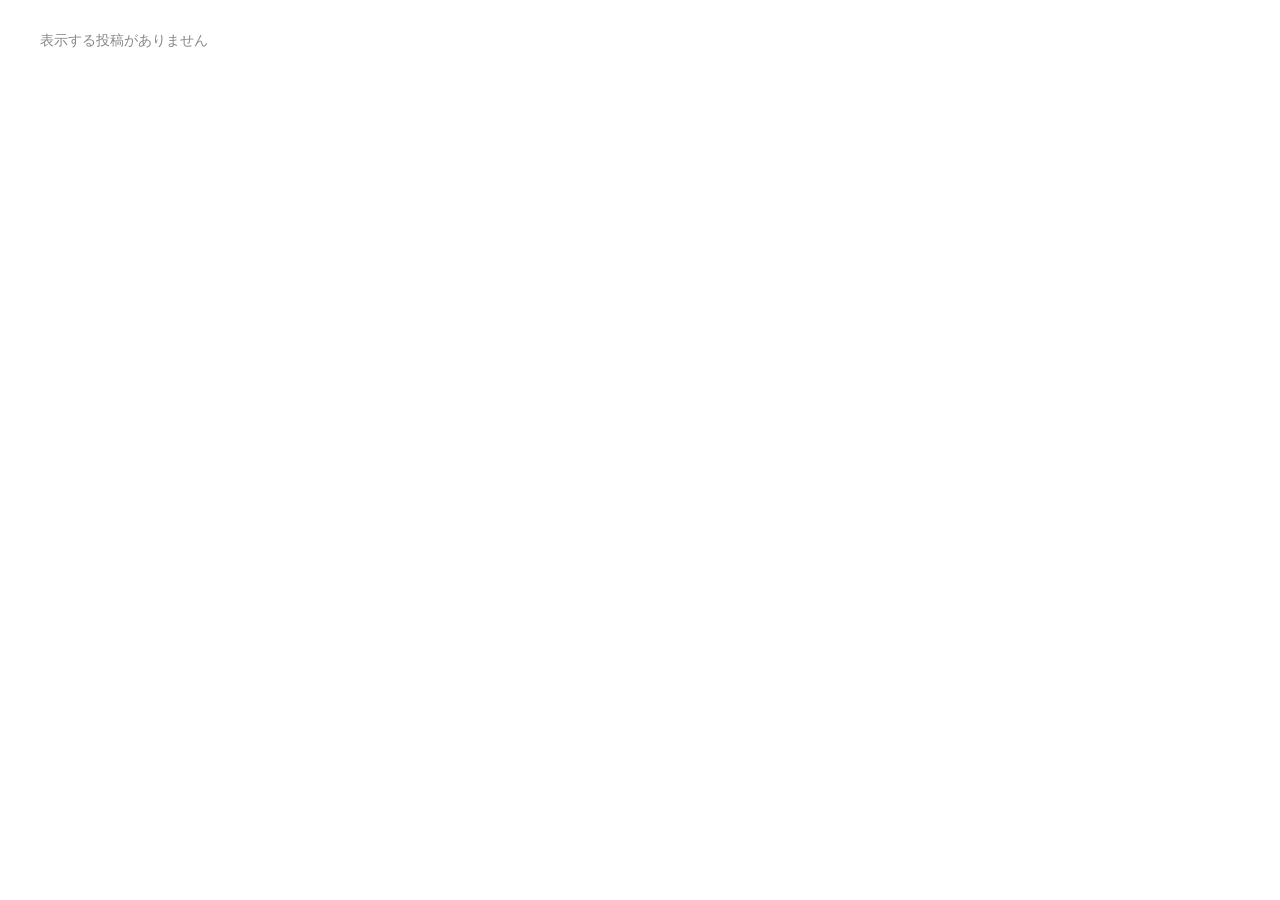
==== embed.html @ 44d224a6 "Initial commit: Instagram feed embed and admin UI Co-Authored-By: Claude Opus 5.5 <noreply@anthropic" ====
<!doctype html>
<html lang="ja">
<head>
<meta charset="utf-8">
<meta name="viewport" content="width=device-width,initial-scale=1">
<title>Instagram Feed</title>
<style>
  :root {
    --card-w: 326px;   /* ?w= で変更 */
    --gap: 16px;
    --bg: transparent; /* ?bg= で変更（例 bg=ffffff） */
  }
  html, body { margin: 0; background: var(--bg); font-family: system-ui, -apple-system, "Hiragino Sans", sans-serif; }
  .wrap { position: relative; }
  .track {
    display: flex; align-items: flex-start; gap: var(--gap);
    overflow-x: auto; overflow-y: hidden;
    scroll-snap-type: x mandatory; scroll-behavior: smooth; scroll-padding-inline: 16px;
    padding: 8px 16px 14px;
    scrollbar-width: thin;
    -webkit-overflow-scrolling: touch;
  }
  .card {
    flex: 0 0 var(--card-w); scroll-snap-align: start;
    background: #fff; border-radius: 8px; overflow: hidden;
    box-shadow: 0 1px 3px rgba(0,0,0,.15);
  }
  .card iframe { display: block; width: 100%; border: 0; height: 480px; background: #fafafa; }
  .card .ph {
    height: 480px; display: flex; align-items: center; justify-content: center;
    color: #aaa; font-size: 13px; background: #fafafa;
  }
  .nav {
    position: absolute; top: 50%; transform: translateY(-50%); z-index: 2;
    width: 40px; height: 40px; border-radius: 50%; border: 0;
    background: rgba(0,0,0,.55); color: #fff; font-size: 22px; line-height: 40px;
    cursor: pointer; padding: 0;
  }
  .nav:hover { background: rgba(0,0,0,.75); }
  .prev { left: 4px; } .next { right: 4px; }
  .nav[hidden] { display: none; }
  .empty { padding: 24px; color: #888; text-align: center; font-size: 14px; }
</style>
</head>
<body>
<div class="wrap">
  <button class="nav prev" type="button" aria-label="前へ" hidden>&#8249;</button>
  <div class="track" id="track"></div>
  <button class="nav next" type="button" aria-label="次へ" hidden>&#8250;</button>
</div>

<script>
/*
 * 承認済み（approved: true）の投稿だけを横スクロールで表示する埋め込みページ。
 * 表示は Instagram 公式の埋め込み（/p/{code}/embed/）を使う。
 *
 * URLパラメータ:
 *   w=326        カード幅(px)
 *   caption=1    キャプション付きで表示
 *   auto=5       5秒ごとに自動スクロール（0で無効）
 *   max=30       表示する最大件数
 *   bg=ffffff    背景色（16進、#なし）
 *   data=...     posts.json の場所（通常は不要）
 */
(function () {
  const q = new URLSearchParams(location.search);
  const cardW = parseInt(q.get('w') || '326', 10);
  const caption = q.get('caption') === '1';
  const autoSec = parseFloat(q.get('auto') || '0');
  const max = parseInt(q.get('max') || '50', 10);
  const dataUrl = q.get('data') || 'data/posts.json';
  if (q.get('bg')) document.documentElement.style.setProperty('--bg', '#' + q.get('bg').replace(/[^0-9a-fA-F]/g, ''));
  document.documentElement.style.setProperty('--card-w', cardW + 'px');

  const track = document.getElementById('track');
  const prev = document.querySelector('.prev');
  const next = document.querySelector('.next');

  function embedSrc(code) {
    return 'https://www.instagram.com/p/' + encodeURIComponent(code) + '/embed/' + (caption ? 'captioned/' : '');
  }

  // 画面に近づいたカードから iframe を読み込む
  const io = new IntersectionObserver((entries) => {
    entries.forEach((e) => {
      if (!e.isIntersecting) return;
      const card = e.target;
      io.unobserve(card);
      const f = document.createElement('iframe');
      f.src = embedSrc(card.dataset.code);
      f.title = 'Instagram post';
      f.setAttribute('scrolling', 'no');
      f.setAttribute('allowtransparency', 'true');
      f.setAttribute('allow', 'encrypted-media');
      card.replaceChildren(f);
    });
  }, { root: track, rootMargin: '0px ' + (cardW * 2) + 'px' });

  // 公式埋め込みが送ってくる高さ情報で iframe の高さを合わせる
  window.addEventListener('message', (ev) => {
    if (!/^https:\/\/(www\.)?instagram\.com$/.test(ev.origin)) return;
    let d = ev.data;
    if (typeof d === 'string') { try { d = JSON.parse(d); } catch (_) { return; } }
    if (!d || d.type !== 'MEASURE' || !d.details || !d.details.height) return;
    for (const f of track.querySelectorAll('iframe')) {
      if (f.contentWindow === ev.source) { f.style.height = Math.ceil(d.details.height) + 'px'; break; }
    }
  });

  function step() { return cardW + 16; }
  function updateNav() {
    const maxScroll = track.scrollWidth - track.clientWidth;
    prev.hidden = track.scrollLeft <= 4;
    next.hidden = track.scrollLeft >= maxScroll - 4;
  }
  prev.addEventListener('click', () => track.scrollBy({ left: -step() }));
  next.addEventListener('click', () => track.scrollBy({ left: step() }));
  track.addEventListener('scroll', updateNav, { passive: true });
  window.addEventListener('resize', updateNav);

  // 自動スクロール（マウスが乗っている間・タッチ操作中は止める）
  let paused = false;
  ['mouseenter', 'touchstart', 'focusin'].forEach((t) => track.parentElement.addEventListener(t, () => { paused = true; }, { passive: true }));
  ['mouseleave', 'touchend', 'focusout'].forEach((t) => track.parentElement.addEventListener(t, () => { paused = false; }, { passive: true }));
  if (autoSec > 0) {
    setInterval(() => {
      if (paused || document.hidden) return;
      const maxScroll = track.scrollWidth - track.clientWidth;
      if (track.scrollLeft >= maxScroll - 4) track.scrollTo({ left: 0 });
      else track.scrollBy({ left: step() });
    }, autoSec * 1000);
  }

  fetch(dataUrl + (dataUrl.includes('?') ? '&' : '?') + 't=' + Date.now())
    .then((r) => { if (!r.ok) throw new Error(r.status); return r.json(); })
    .then((data) => {
      const posts = (data.posts || []).filter((p) => p.approved && p.code).slice(0, max);
      if (!posts.length) {
        track.innerHTML = '<div class="empty">表示する投稿がありません</div>';
        return;
      }
      posts.forEach((p) => {
        const card = document.createElement('div');
        card.className = 'card';
        card.dataset.code = p.code;
        card.innerHTML = '<div class="ph">読み込み中…</div>';
        track.appendChild(card);
        io.observe(card);
      });
      updateNav();
    })
    .catch((e) => {
      track.innerHTML = '<div class="empty">読み込みに失敗しました (' + e.message + ')</div>';
    });
})();
</script>
</body>
</html>
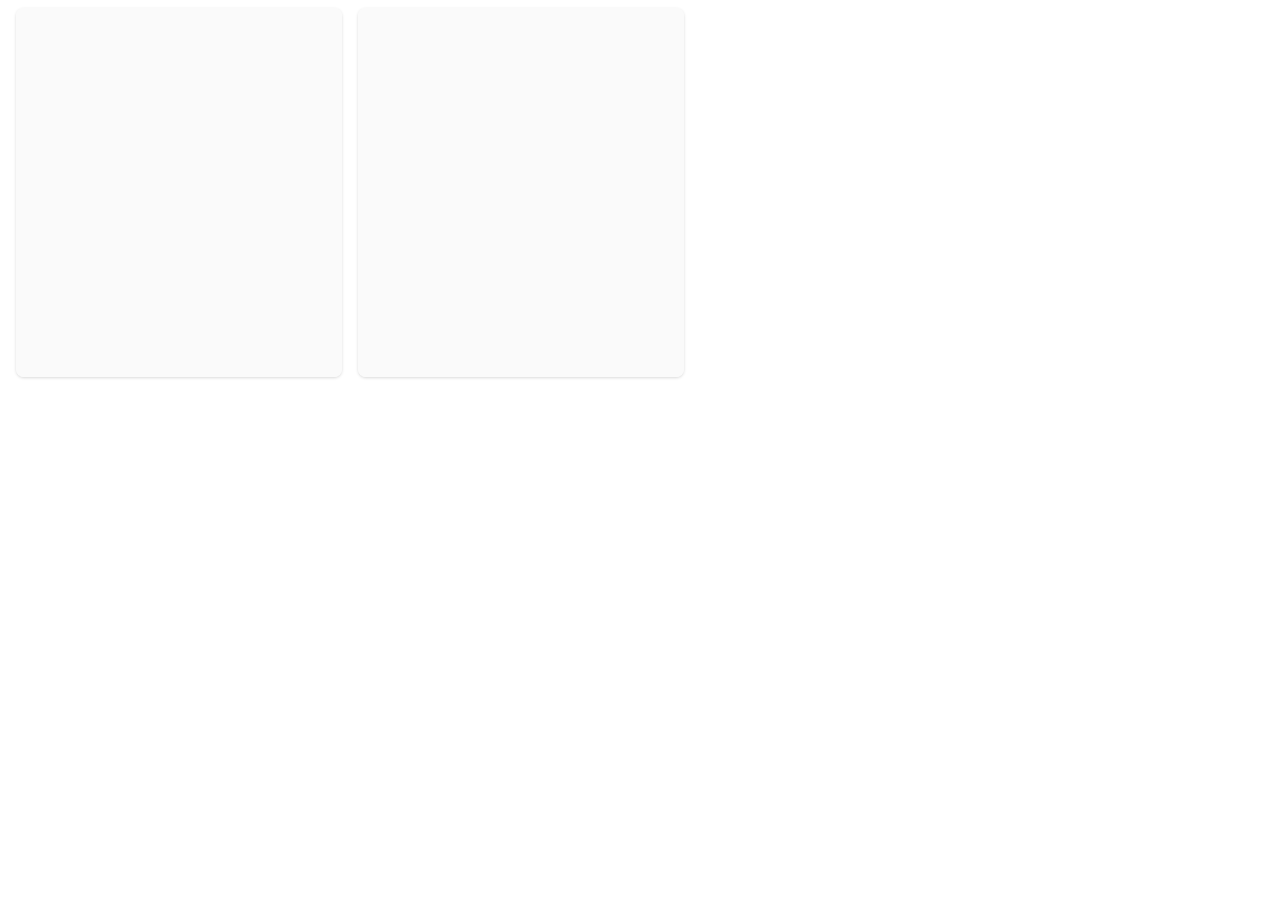
==== commit 54e29ed7: "Pick individual posts from registered accounts in admin - Show each account's profile embed in the a" ====
--- a/embed.html
+++ b/embed.html
@@ -51,8 +51,9 @@
 
 <script>
 /*
- * 承認済み（approved: true）の投稿だけを横スクロールで表示する埋め込みページ。
- * 表示は Instagram 公式の埋め込み（/p/{code}/embed/）を使う。
+ * 登録したアカウント（profiles）と、承認済み（approved: true）の投稿を横スクロールで表示する埋め込みページ。
+ * 表示は Instagram 公式の埋め込みを使う（アカウント: /{username}/embed/、投稿: /p/{code}/embed/）。
+ * アカウントの埋め込みは API 不要で、そのアカウントの最新投稿（6件）が自動で更新される。
  *
  * URLパラメータ:
  *   w=326        カード幅(px)
@@ -60,6 +61,8 @@
  *   auto=5       5秒ごとに自動スクロール（0で無効）
  *   max=30       表示する最大件数
  *   bg=ffffff    背景色（16進、#なし）
+ *   user=a,b     表示するアカウントを直接指定（posts.json の profiles より優先）
+ *   posts=0      個別の投稿を表示しない（アカウントだけ表示）
  *   data=...     posts.json の場所（通常は不要）
  */
 (function () {
@@ -69,6 +72,10 @@
   const autoSec = parseFloat(q.get('auto') || '0');
   const max = parseInt(q.get('max') || '50', 10);
   const dataUrl = q.get('data') || 'data/posts.json';
+  const userParam = q.get('user');
+  const showPosts = q.get('posts') !== '0';
+  // アカウント埋め込みは高さを通知してこないので、幅から計算（ヘッダー＋3列×2段のサムネイル）
+  const profileH = Math.round(cardW * 2 / 3 + 152);
   if (q.get('bg')) document.documentElement.style.setProperty('--bg', '#' + q.get('bg').replace(/[^0-9a-fA-F]/g, ''));
   document.documentElement.style.setProperty('--card-w', cardW + 'px');
 
@@ -76,8 +83,9 @@
   const prev = document.querySelector('.prev');
   const next = document.querySelector('.next');
 
-  function embedSrc(code) {
-    return 'https://www.instagram.com/p/' + encodeURIComponent(code) + '/embed/' + (caption ? 'captioned/' : '');
+  function embedSrc(card) {
+    if (card.dataset.user) return 'https://www.instagram.com/' + encodeURIComponent(card.dataset.user) + '/embed/';
+    return 'https://www.instagram.com/p/' + encodeURIComponent(card.dataset.code) + '/embed/' + (caption ? 'captioned/' : '');
   }
 
   // 画面に近づいたカードから iframe を読み込む
@@ -87,8 +95,9 @@
       const card = e.target;
       io.unobserve(card);
       const f = document.createElement('iframe');
-      f.src = embedSrc(card.dataset.code);
-      f.title = 'Instagram post';
+      f.src = embedSrc(card);
+      f.title = card.dataset.user ? 'Instagram @' + card.dataset.user : 'Instagram post';
+      if (card.dataset.user) f.style.height = profileH + 'px';
       f.setAttribute('scrolling', 'no');
       f.setAttribute('allowtransparency', 'true');
       f.setAttribute('allow', 'encrypted-media');
@@ -133,12 +142,24 @@
 
   fetch(dataUrl + (dataUrl.includes('?') ? '&' : '?') + 't=' + Date.now())
     .then((r) => { if (!r.ok) throw new Error(r.status); return r.json(); })
+    .catch((e) => { if (userParam != null) return {}; throw e; }) // user= 指定時はデータが無くても表示
     .then((data) => {
-      const posts = (data.posts || []).filter((p) => p.approved && p.code).slice(0, max);
-      if (!posts.length) {
+      const valid = (u) => /^[A-Za-z0-9._]{1,30}$/.test(u);
+      const profiles = (userParam != null ? userParam.split(',') : (data.show_profiles === false ? [] : (data.profiles || [])))
+        .map((u) => String(u).trim().replace(/^@/, '')).filter(valid);
+      const posts = showPosts ? (data.posts || []).filter((p) => p.approved && p.code).slice(0, max) : [];
+      if (!posts.length && !profiles.length) {
         track.innerHTML = '<div class="empty">表示する投稿がありません</div>';
         return;
       }
+      profiles.forEach((u) => {
+        const card = document.createElement('div');
+        card.className = 'card';
+        card.dataset.user = u;
+        card.innerHTML = '<div class="ph" style="height:' + profileH + 'px">読み込み中…</div>';
+        track.appendChild(card);
+        io.observe(card);
+      });
       posts.forEach((p) => {
         const card = document.createElement('div');
         card.className = 'card';
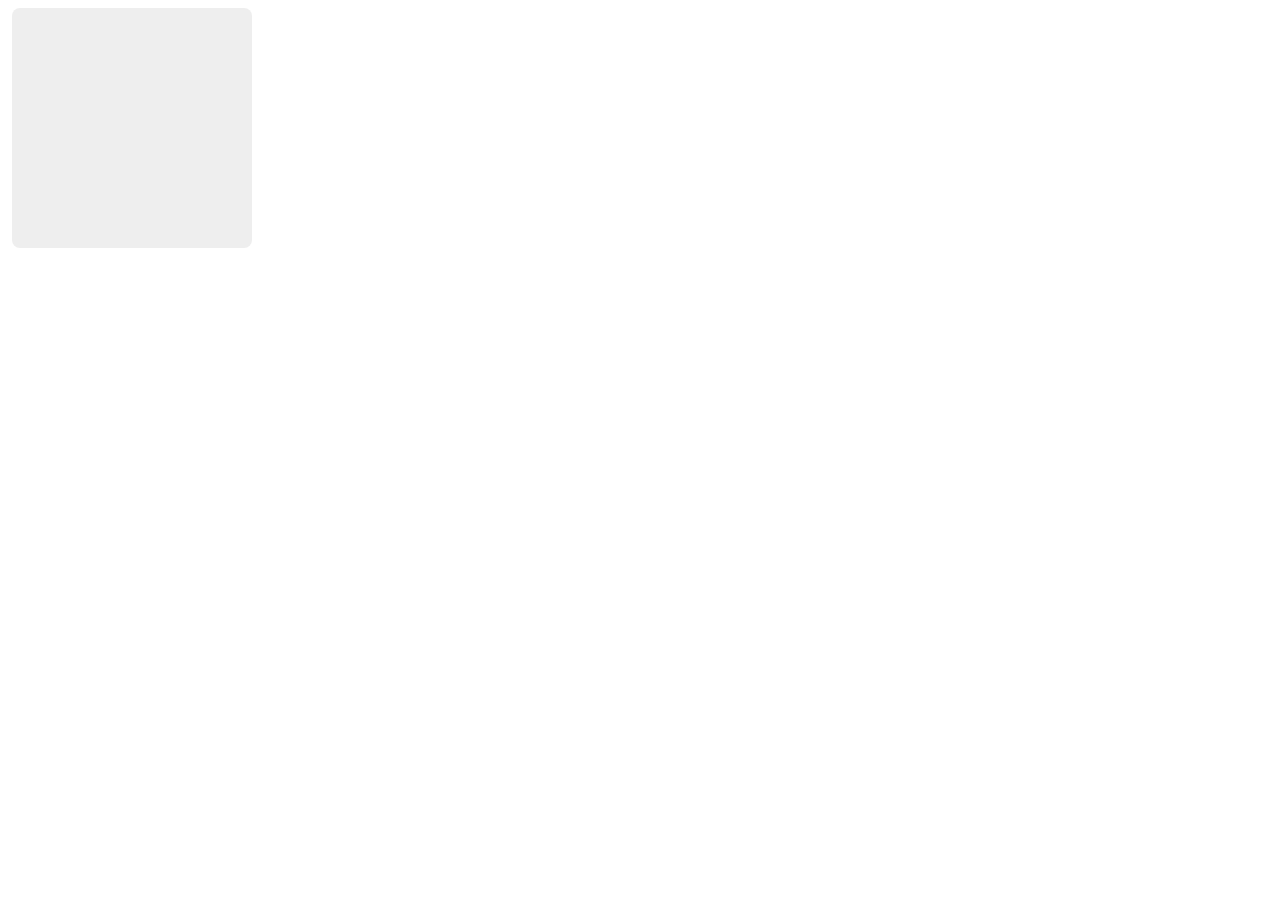
==== commit 655c8f86: "Chrome extension picker and photo-only embed with detail view - extension/: select posts directly on" ====
--- a/embed.html
+++ b/embed.html
@@ -6,8 +6,9 @@
 <title>Instagram Feed</title>
 <style>
   :root {
-    --card-w: 326px;   /* ?w= で変更 */
-    --gap: 16px;
+    --size: 240px;     /* ?size= で変更（写真の一辺） */
+    --card-w: 326px;   /* ?w= で変更（アカウント枠の幅） */
+    --gap: 12px;
     --bg: transparent; /* ?bg= で変更（例 bg=ffffff） */
   }
   html, body { margin: 0; background: var(--bg); font-family: system-ui, -apple-system, "Hiragino Sans", sans-serif; }
@@ -15,21 +16,38 @@
   .track {
     display: flex; align-items: flex-start; gap: var(--gap);
     overflow-x: auto; overflow-y: hidden;
-    scroll-snap-type: x mandatory; scroll-behavior: smooth; scroll-padding-inline: 16px;
-    padding: 8px 16px 14px;
+    scroll-snap-type: x mandatory; scroll-behavior: smooth; scroll-padding-inline: 12px;
+    padding: 8px 12px 12px;
     scrollbar-width: thin;
     -webkit-overflow-scrolling: touch;
   }
+  /* 写真だけのサムネイル：公式埋め込みのヘッダー部分を隠して写真の部分だけを見せる */
+  .thumb {
+    flex: 0 0 var(--size); width: var(--size); height: var(--size);
+    position: relative; overflow: hidden; scroll-snap-align: start;
+    border-radius: 8px; background: #eee; cursor: pointer;
+  }
+  .thumb iframe {
+    position: absolute; top: -56px; left: -1px; border: 0;
+    width: calc(var(--size) + 2px); height: calc(var(--size) * 1.6 + 120px);
+    pointer-events: none;
+  }
+  .thumb .hit { position: absolute; inset: 0; border: 0; padding: 0; margin: 0; background: transparent; cursor: pointer; z-index: 1; }
+  .thumb .hit:hover { background: rgba(0,0,0,.08); }
+  .thumb .hit:focus-visible { outline: 3px solid #1f6feb; outline-offset: -3px; }
+  .thumb .who {
+    position: absolute; left: 6px; bottom: 6px; z-index: 1; pointer-events: none;
+    max-width: calc(100% - 12px); overflow: hidden; text-overflow: ellipsis; white-space: nowrap;
+    font-size: 11px; color: #fff; background: rgba(0,0,0,.5); padding: 2px 7px; border-radius: 10px;
+  }
+  .thumb .ph { position: absolute; inset: 0; display: flex; align-items: center; justify-content: center; color: #aaa; font-size: 12px; }
   .card {
     flex: 0 0 var(--card-w); scroll-snap-align: start;
     background: #fff; border-radius: 8px; overflow: hidden;
     box-shadow: 0 1px 3px rgba(0,0,0,.15);
   }
-  .card iframe { display: block; width: 100%; border: 0; height: 480px; background: #fafafa; }
-  .card .ph {
-    height: 480px; display: flex; align-items: center; justify-content: center;
-    color: #aaa; font-size: 13px; background: #fafafa;
-  }
+  .card iframe { display: block; width: 100%; border: 0; background: #fafafa; }
+  .card .ph { display: flex; align-items: center; justify-content: center; color: #aaa; font-size: 13px; background: #fafafa; }
   .nav {
     position: absolute; top: 50%; transform: translateY(-50%); z-index: 2;
     width: 40px; height: 40px; border-radius: 50%; border: 0;
@@ -40,6 +58,16 @@
   .prev { left: 4px; } .next { right: 4px; }
   .nav[hidden] { display: none; }
   .empty { padding: 24px; color: #888; text-align: center; font-size: 14px; }
+
+  /* 詳細（クリックで開く） */
+  .modal { position: fixed; inset: 0; z-index: 10; background: rgba(0,0,0,.72); overflow-y: auto; }
+  .modal[hidden] { display: none; }
+  .modal .box { position: relative; width: min(540px, calc(100% - 24px)); margin: 12px auto; background: #fff; border-radius: 8px; overflow: hidden; }
+  .modal .bar { position: sticky; top: 0; z-index: 1; display: flex; align-items: center; gap: 6px; padding: 6px 8px; background: #fff; border-bottom: 1px solid #eee; }
+  .modal .bar button { width: 34px; height: 34px; border: 0; border-radius: 50%; background: #f1f1f1; font-size: 18px; cursor: pointer; }
+  .modal .bar button:disabled { opacity: .35; cursor: default; }
+  .modal .bar a { flex: 1; text-align: center; font-size: 12px; color: #1f6feb; text-decoration: none; }
+  .modal iframe { display: block; width: 100%; height: 700px; border: 0; }
 </style>
 </head>
 <body>
@@ -49,74 +77,140 @@
   <button class="nav next" type="button" aria-label="次へ" hidden>&#8250;</button>
 </div>
 
+<div class="modal" id="modal" hidden>
+  <div class="box">
+    <div class="bar">
+      <button type="button" id="mPrev" aria-label="前の投稿">&#8249;</button>
+      <a id="mOpen" href="#" target="_blank" rel="noopener">Instagram で見る ↗</a>
+      <button type="button" id="mNext" aria-label="次の投稿">&#8250;</button>
+      <button type="button" id="mClose" aria-label="閉じる">&times;</button>
+    </div>
+    <iframe id="mFrame" title="Instagram post" scrolling="no" allow="encrypted-media"></iframe>
+  </div>
+</div>
+
 <script>
 /*
- * 登録したアカウント（profiles）と、承認済み（approved: true）の投稿を横スクロールで表示する埋め込みページ。
- * 表示は Instagram 公式の埋め込みを使う（アカウント: /{username}/embed/、投稿: /p/{code}/embed/）。
- * アカウントの埋め込みは API 不要で、そのアカウントの最新投稿（6件）が自動で更新される。
+ * 選んだ投稿（approved: true）を「写真だけ」横スクロールで並べ、クリックで詳細（本文付きの公式埋め込み）を開く。
+ * 写真のサムネイルは公式埋め込み（/p/{code}/embed/）のヘッダーを隠したもの。画像をコピーしないので、
+ * 投稿者が削除・非公開にすると自動的に表示されなくなる。
  *
  * URLパラメータ:
- *   w=326        カード幅(px)
- *   caption=1    キャプション付きで表示
+ *   size=240     写真の一辺(px)
  *   auto=5       5秒ごとに自動スクロール（0で無効）
- *   max=30       表示する最大件数
+ *   max=50       表示する最大件数
  *   bg=ffffff    背景色（16進、#なし）
- *   user=a,b     表示するアカウントを直接指定（posts.json の profiles より優先）
- *   posts=0      個別の投稿を表示しない（アカウントだけ表示）
+ *   who=0        写真の上の「@投稿者名」を出さない
+ *   detail=link  クリックで詳細を開かず、Instagram の投稿ページを新しいタブで開く
+ *   w=326        アカウント枠の幅（アカウント枠を表示するときのみ）
+ *   user=a,b     表示するアカウント枠を直接指定（posts.json の profiles より優先）
+ *   posts=0      個別の投稿を表示しない（アカウント枠だけ表示）
  *   data=...     posts.json の場所（通常は不要）
+ *
+ * 詳細はこの埋め込みの枠の中に開くので、サイト側の iframe の高さが低いと詳細も小さくなる
+ * （詳細内はスクロールできる）。枠を低くしたい場合は detail=link を使う。
  */
 (function () {
   const q = new URLSearchParams(location.search);
-  const cardW = parseInt(q.get('w') || '326', 10);
-  const caption = q.get('caption') === '1';
+  const num = (k, d) => { const n = parseInt(q.get(k), 10); return Number.isFinite(n) && n > 0 ? n : d; };
+  const size = Math.min(600, Math.max(120, num('size', 240)));
+  const cardW = num('w', 326);
   const autoSec = parseFloat(q.get('auto') || '0');
-  const max = parseInt(q.get('max') || '50', 10);
+  const max = num('max', 50);
+  const showWho = q.get('who') !== '0';
+  const detailLink = q.get('detail') === 'link';
   const dataUrl = q.get('data') || 'data/posts.json';
   const userParam = q.get('user');
   const showPosts = q.get('posts') !== '0';
-  // アカウント埋め込みは高さを通知してこないので、幅から計算（ヘッダー＋3列×2段のサムネイル）
+  // アカウント埋め込みの高さ（ヘッダー＋3列×2段のサムネイル）。MEASURE が来ればそちらを使う
   const profileH = Math.round(cardW * 2 / 3 + 152);
   if (q.get('bg')) document.documentElement.style.setProperty('--bg', '#' + q.get('bg').replace(/[^0-9a-fA-F]/g, ''));
+  document.documentElement.style.setProperty('--size', size + 'px');
   document.documentElement.style.setProperty('--card-w', cardW + 'px');
 
-  const track = document.getElementById('track');
+  const $ = (id) => document.getElementById(id);
+  const track = $('track');
   const prev = document.querySelector('.prev');
   const next = document.querySelector('.next');
-
-  function embedSrc(card) {
-    if (card.dataset.user) return 'https://www.instagram.com/' + encodeURIComponent(card.dataset.user) + '/embed/';
-    return 'https://www.instagram.com/p/' + encodeURIComponent(card.dataset.code) + '/embed/' + (caption ? 'captioned/' : '');
-  }
-
-  // 画面に近づいたカードから iframe を読み込む
+  const esc = (s) => String(s == null ? '' : s).replace(/[&<>"']/g, (c) => ({ '&': '&amp;', '<': '&lt;', '>': '&gt;', '"': '&quot;', "'": '&#39;' }[c]));
+  let posts = [];
+
+  // 画面に近づいたものから iframe を読み込む
   const io = new IntersectionObserver((entries) => {
     entries.forEach((e) => {
       if (!e.isIntersecting) return;
-      const card = e.target;
-      io.unobserve(card);
+      const el = e.target;
+      io.unobserve(el);
       const f = document.createElement('iframe');
-      f.src = embedSrc(card);
-      f.title = card.dataset.user ? 'Instagram @' + card.dataset.user : 'Instagram post';
-      if (card.dataset.user) f.style.height = profileH + 'px';
       f.setAttribute('scrolling', 'no');
-      f.setAttribute('allowtransparency', 'true');
-      f.setAttribute('allow', 'encrypted-media');
-      card.replaceChildren(f);
+      f.setAttribute('tabindex', '-1');
+      if (el.dataset.user) {
+        f.src = 'https://www.instagram.com/' + encodeURIComponent(el.dataset.user) + '/embed/';
+        f.title = 'Instagram @' + el.dataset.user;
+        f.style.height = profileH + 'px';
+        el.replaceChildren(f);
+      } else {
+        f.src = 'https://www.instagram.com/p/' + encodeURIComponent(el.dataset.code) + '/embed/';
+        f.title = '';
+        f.setAttribute('aria-hidden', 'true');
+        el.querySelector('.ph').replaceWith(f);
+      }
     });
-  }, { root: track, rootMargin: '0px ' + (cardW * 2) + 'px' });
-
-  // 公式埋め込みが送ってくる高さ情報で iframe の高さを合わせる
+  }, { root: track, rootMargin: '0px ' + (size * 3) + 'px' });
+
+  // 詳細とアカウント枠は、公式埋め込みが送ってくる高さに合わせる（写真サムネイルは固定）
   window.addEventListener('message', (ev) => {
     if (!/^https:\/\/(www\.)?instagram\.com$/.test(ev.origin)) return;
     let d = ev.data;
     if (typeof d === 'string') { try { d = JSON.parse(d); } catch (_) { return; } }
     if (!d || d.type !== 'MEASURE' || !d.details || !d.details.height) return;
-    for (const f of track.querySelectorAll('iframe')) {
+    for (const f of document.querySelectorAll('#mFrame, .card iframe')) {
       if (f.contentWindow === ev.source) { f.style.height = Math.ceil(d.details.height) + 'px'; break; }
     }
   });
 
-  function step() { return cardW + 16; }
+  // ---------- 詳細 ----------
+  let cur = -1;
+  function openDetail(i) {
+    const p = posts[i]; if (!p) return;
+    if (detailLink) { window.open(p.url || 'https://www.instagram.com/p/' + p.code + '/', '_blank', 'noopener'); return; }
+    cur = i;
+    $('mFrame').style.height = '700px';
+    $('mFrame').src = 'https://www.instagram.com/p/' + encodeURIComponent(p.code) + '/embed/captioned/';
+    $('mOpen').href = p.url || 'https://www.instagram.com/p/' + p.code + '/';
+    $('mPrev').disabled = i <= 0;
+    $('mNext').disabled = i >= posts.length - 1;
+    const wasHidden = $('modal').hidden;
+    $('modal').hidden = false;
+    $('modal').scrollTop = 0;
+    paused = true;
+    if (wasHidden) $('mClose').focus();
+  }
+  function closeDetail() {
+    $('modal').hidden = true;
+    $('mFrame').src = 'about:blank';
+    paused = false;
+    const t = track.querySelector('.thumb[data-i="' + cur + '"] .hit');
+    if (t) t.focus({ preventScroll: true });
+    cur = -1;
+  }
+  $('mPrev').addEventListener('click', () => openDetail(cur - 1));
+  $('mNext').addEventListener('click', () => openDetail(cur + 1));
+  $('mClose').addEventListener('click', closeDetail);
+  $('modal').addEventListener('click', (e) => { if (e.target === $('modal')) closeDetail(); });
+  document.addEventListener('keydown', (e) => {
+    if ($('modal').hidden) return;
+    if (e.key === 'Escape') closeDetail();
+    if (e.key === 'ArrowLeft' && cur > 0) openDetail(cur - 1);
+    if (e.key === 'ArrowRight' && cur < posts.length - 1) openDetail(cur + 1);
+  });
+  track.addEventListener('click', (e) => {
+    const t = e.target.closest('.thumb'); if (!t) return;
+    openDetail(Number(t.dataset.i));
+  });
+
+  // ---------- 横スクロール ----------
+  function step() { return Math.max(size + 12, track.clientWidth * 0.8); }
   function updateNav() {
     const maxScroll = track.scrollWidth - track.clientWidth;
     prev.hidden = track.scrollLeft <= 4;
@@ -127,16 +221,16 @@
   track.addEventListener('scroll', updateNav, { passive: true });
   window.addEventListener('resize', updateNav);
 
-  // 自動スクロール（マウスが乗っている間・タッチ操作中は止める）
+  // 自動スクロール（マウスが乗っている間・タッチ操作中・詳細表示中は止める）
   let paused = false;
   ['mouseenter', 'touchstart', 'focusin'].forEach((t) => track.parentElement.addEventListener(t, () => { paused = true; }, { passive: true }));
-  ['mouseleave', 'touchend', 'focusout'].forEach((t) => track.parentElement.addEventListener(t, () => { paused = false; }, { passive: true }));
+  ['mouseleave', 'touchend', 'focusout'].forEach((t) => track.parentElement.addEventListener(t, () => { if ($('modal').hidden) paused = false; }, { passive: true }));
   if (autoSec > 0) {
     setInterval(() => {
       if (paused || document.hidden) return;
       const maxScroll = track.scrollWidth - track.clientWidth;
       if (track.scrollLeft >= maxScroll - 4) track.scrollTo({ left: 0 });
-      else track.scrollBy({ left: step() });
+      else track.scrollBy({ left: size + 12 });
     }, autoSec * 1000);
   }
 
@@ -145,9 +239,9 @@
     .catch((e) => { if (userParam != null) return {}; throw e; }) // user= 指定時はデータが無くても表示
     .then((data) => {
       const valid = (u) => /^[A-Za-z0-9._]{1,30}$/.test(u);
-      const profiles = (userParam != null ? userParam.split(',') : (data.show_profiles === false ? [] : (data.profiles || [])))
+      const profiles = (userParam != null ? userParam.split(',') : (data.show_profiles === true ? (data.profiles || []) : []))
         .map((u) => String(u).trim().replace(/^@/, '')).filter(valid);
-      const posts = showPosts ? (data.posts || []).filter((p) => p.approved && p.code).slice(0, max) : [];
+      posts = showPosts ? (data.posts || []).filter((p) => p.approved && p.code).slice(0, max) : [];
       if (!posts.length && !profiles.length) {
         track.innerHTML = '<div class="empty">表示する投稿がありません</div>';
         return;
@@ -160,18 +254,21 @@
         track.appendChild(card);
         io.observe(card);
       });
-      posts.forEach((p) => {
-        const card = document.createElement('div');
-        card.className = 'card';
-        card.dataset.code = p.code;
-        card.innerHTML = '<div class="ph">読み込み中…</div>';
-        track.appendChild(card);
-        io.observe(card);
+      posts.forEach((p, i) => {
+        const t = document.createElement('div');
+        t.className = 'thumb';
+        t.dataset.code = p.code;
+        t.dataset.i = i;
+        t.innerHTML = '<div class="ph">読み込み中…</div>' +
+          (showWho && p.author ? '<span class="who">@' + esc(p.author) + '</span>' : '') +
+          '<button type="button" class="hit" aria-label="' + esc((p.author ? '@' + p.author + ' の' : '') + '投稿の詳細を見る') + '"></button>';
+        track.appendChild(t);
+        io.observe(t);
       });
       updateNav();
     })
     .catch((e) => {
-      track.innerHTML = '<div class="empty">読み込みに失敗しました (' + e.message + ')</div>';
+      track.innerHTML = '<div class="empty">読み込みに失敗しました (' + esc(e.message) + ')</div>';
     });
 })();
 </script>
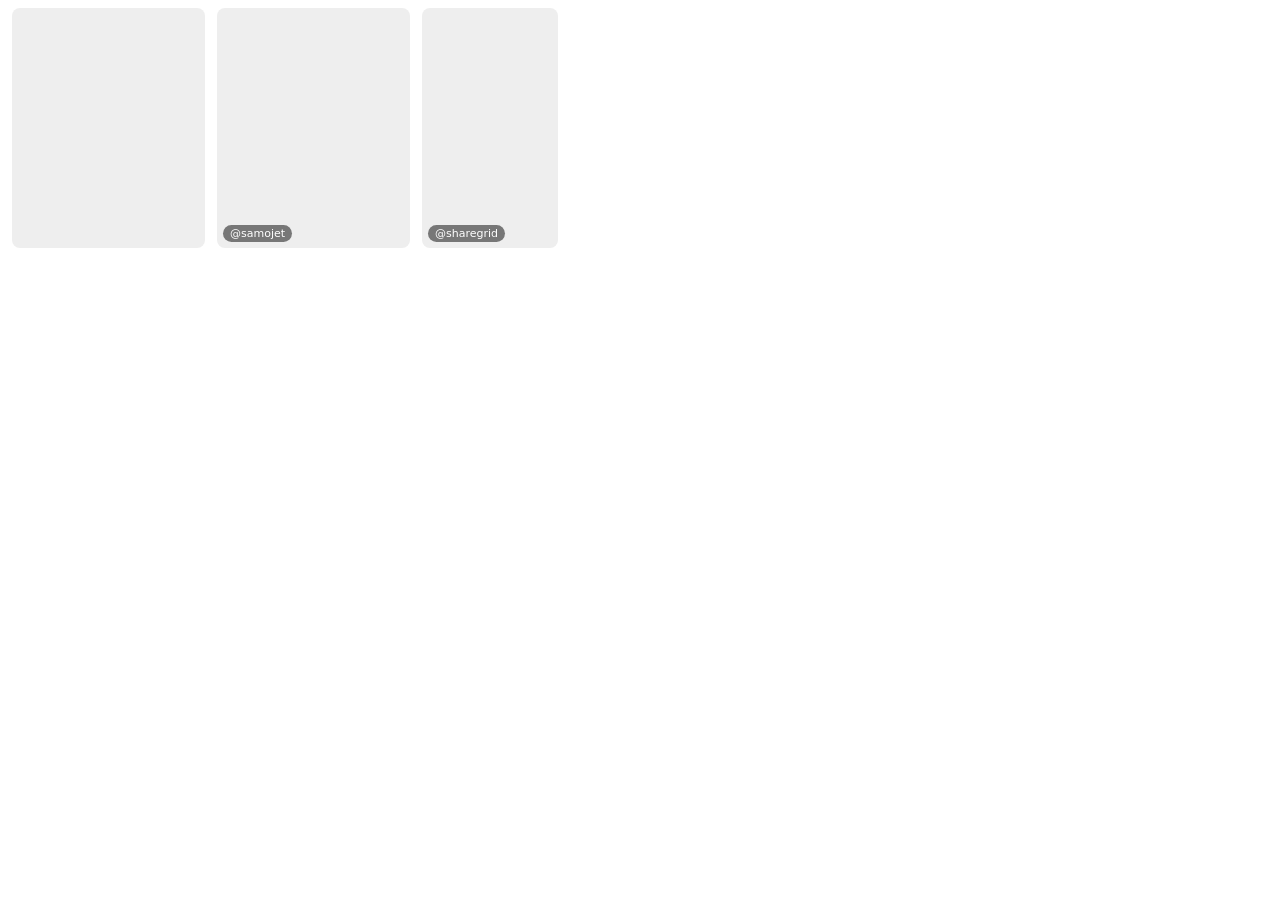
==== commit 50afe968: "Aspect-correct thumbnails; extension buttons on video posts - embed: equal-height thumbnails sized t" ====
--- a/embed.html
+++ b/embed.html
@@ -21,15 +21,16 @@
     scrollbar-width: thin;
     -webkit-overflow-scrolling: touch;
   }
-  /* 写真だけのサムネイル：公式埋め込みのヘッダー部分を隠して写真の部分だけを見せる */
+  /* 写真だけのサムネイル：高さをそろえ、幅は投稿の縦横比に合わせる（JS で幅と拡大率を設定） */
   .thumb {
-    flex: 0 0 var(--size); width: var(--size); height: var(--size);
+    flex: 0 0 auto; width: calc(var(--size) * 0.8); height: var(--size);
     position: relative; overflow: hidden; scroll-snap-align: start;
     border-radius: 8px; background: #eee; cursor: pointer;
   }
+  /* 公式埋め込みを幅540pxで読み込み（縮小して使うので画像がぼやけない）、ヘッダーを隠して写真の部分だけが枠に収まるよう縮小・移動する */
   .thumb iframe {
-    position: absolute; top: -56px; left: -1px; border: 0;
-    width: calc(var(--size) + 2px); height: calc(var(--size) * 1.6 + 120px);
+    position: absolute; top: 0; left: 0; border: 0;
+    width: 540px; height: 1100px; transform-origin: 0 0;
     pointer-events: none;
   }
   .thumb .hit { position: absolute; inset: 0; border: 0; padding: 0; margin: 0; background: transparent; cursor: pointer; z-index: 1; }
@@ -92,11 +93,11 @@
 <script>
 /*
  * 選んだ投稿（approved: true）を「写真だけ」横スクロールで並べ、クリックで詳細（本文付きの公式埋め込み）を開く。
- * 写真のサムネイルは公式埋め込み（/p/{code}/embed/）のヘッダーを隠したもの。画像をコピーしないので、
+ * 写真のサムネイルは公式埋め込み（/p/{code}/embed/）のヘッダーと下の部分を隠し、写真の部分だけを縮小したもの。画像をコピーしないので、
  * 投稿者が削除・非公開にすると自動的に表示されなくなる。
  *
  * URLパラメータ:
- *   size=240     写真の一辺(px)
+ *   size=240     写真の高さ(px)。幅は投稿の縦横比に合わせる
  *   auto=5       5秒ごとに自動スクロール（0で無効）
  *   max=50       表示する最大件数
  *   bg=ffffff    背景色（16進、#なし）
@@ -154,16 +155,43 @@
         f.title = '';
         f.setAttribute('aria-hidden', 'true');
         el.querySelector('.ph').replaceWith(f);
+        layoutThumb(el, null);
       }
     });
   }, { root: track, rootMargin: '0px ' + (size * 3) + 'px' });
 
-  // 詳細とアカウント枠は、公式埋め込みが送ってくる高さに合わせる（写真サムネイルは固定）
+  /*
+   * サムネイルの配置。公式埋め込み（幅540px）は
+   *   ヘッダー 56px ＋ 写真の枠（高さは投稿の縦横比で決まる。縦長は最大 4:5）＋ 下の部分
+   * で、ヘッダーと下の部分の合計は 208px で一定。なので MEASURE の高さから写真の枠の高さが分かる。
+   * 動画（リール）は 4:5 の枠の中に 9:16 の映像が左右黒帯つきで入るので、映像の部分だけを切り出す。
+   */
+  const EW = 540, HEAD = 56, CHROME = 208, TRIM = 4;
+  function layoutThumb(el, totalH) {
+    let mediaH = totalH ? totalH - CHROME : EW * 1.25; // 高さが分かるまでは 4:5 と仮定
+    if (!(mediaH > 40)) mediaH = EW * 1.25;
+    let visW = EW, left = 0;
+    if (el.dataset.kind === 'reel' && Math.abs(mediaH - EW * 1.25) < 4) {
+      visW = Math.round(mediaH * 9 / 16); // 黒帯を除いた映像の幅
+      left = (EW - visW) / 2;
+    }
+    const visH = mediaH - TRIM; // 枠の端の白い線が入らないよう少しだけ内側
+    const scale = size / visH;
+    el.style.width = Math.round(visW * scale) + 'px';
+    const f = el.querySelector('iframe');
+    if (f) f.style.transform = 'translate(' + (-left * scale) + 'px,' + (-HEAD * scale) + 'px) scale(' + scale + ')';
+    updateNav();
+  }
+
+  // サムネイル・詳細・アカウント枠は、公式埋め込みが送ってくる高さを使う
   window.addEventListener('message', (ev) => {
     if (!/^https:\/\/(www\.)?instagram\.com$/.test(ev.origin)) return;
     let d = ev.data;
     if (typeof d === 'string') { try { d = JSON.parse(d); } catch (_) { return; } }
     if (!d || d.type !== 'MEASURE' || !d.details || !d.details.height) return;
+    for (const f of document.querySelectorAll('.thumb iframe')) {
+      if (f.contentWindow === ev.source) { layoutThumb(f.closest('.thumb'), d.details.height); return; }
+    }
     for (const f of document.querySelectorAll('#mFrame, .card iframe')) {
       if (f.contentWindow === ev.source) { f.style.height = Math.ceil(d.details.height) + 'px'; break; }
     }
@@ -258,6 +286,7 @@
         const t = document.createElement('div');
         t.className = 'thumb';
         t.dataset.code = p.code;
+        t.dataset.kind = /\/(reels?|tv)\//.test(p.url || '') ? 'reel' : 'p';
         t.dataset.i = i;
         t.innerHTML = '<div class="ph">読み込み中…</div>' +
           (showWho && p.author ? '<span class="who">@' + esc(p.author) + '</span>' : '') +
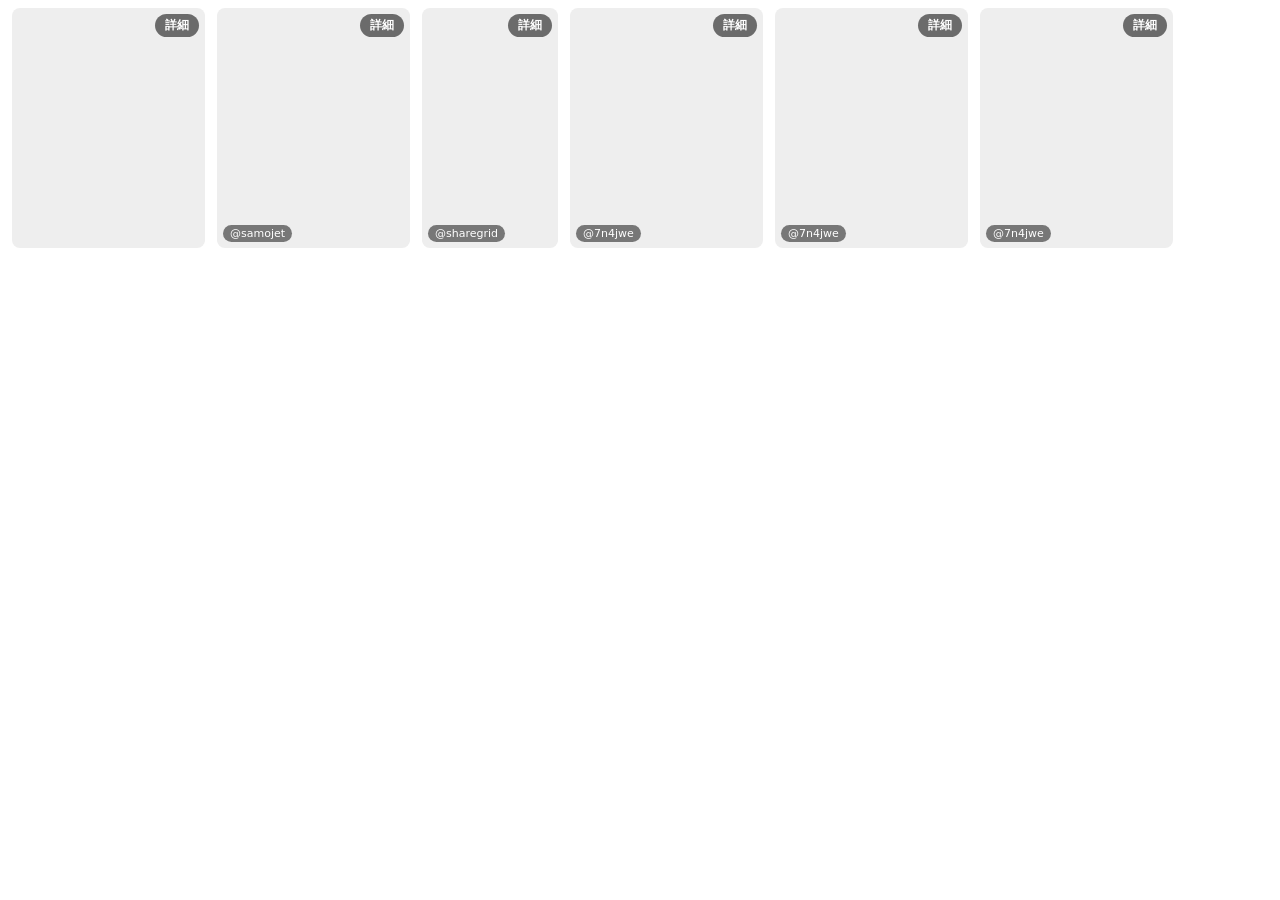
==== commit a9215119: "Embed: interact with posts directly in the strip (play videos, flip carousels) Detail view now opens" ====
--- a/embed.html
+++ b/embed.html
@@ -36,6 +36,15 @@
   .thumb .hit { position: absolute; inset: 0; border: 0; padding: 0; margin: 0; background: transparent; cursor: pointer; z-index: 1; }
   .thumb .hit:hover { background: rgba(0,0,0,.08); }
   .thumb .hit:focus-visible { outline: 3px solid #1f6feb; outline-offset: -3px; }
+  /* 一覧でも操作できるモード（既定）：埋め込みを直接操作でき（動画の再生・複数枚の切り替え）、詳細は右上のボタンから */
+  .interactive .thumb { cursor: default; }
+  .interactive .thumb iframe { pointer-events: auto; }
+  .interactive .thumb .hit {
+    inset: auto; top: 6px; right: 6px; z-index: 2;
+    padding: 3px 10px; border-radius: 12px; background: rgba(0,0,0,.55); color: #fff;
+    font: 600 12px system-ui, -apple-system, "Hiragino Sans", sans-serif;
+  }
+  .interactive .thumb .hit:hover { background: rgba(0,0,0,.75); }
   .thumb .who {
     position: absolute; left: 6px; bottom: 6px; z-index: 1; pointer-events: none;
     max-width: calc(100% - 12px); overflow: hidden; text-overflow: ellipsis; white-space: nowrap;
@@ -102,7 +111,9 @@
  *   max=50       表示する最大件数
  *   bg=ffffff    背景色（16進、#なし）
  *   who=0        写真の上の「@投稿者名」を出さない
- *   detail=link  クリックで詳細を開かず、Instagram の投稿ページを新しいタブで開く
+ *   detail=link  詳細を開かず、Instagram の投稿ページを新しいタブで開く
+ *   interact=0   一覧の写真は操作できないようにし、写真のどこをクリックしても詳細を開く
+ *                （既定は一覧でも動画の再生・複数枚の切り替えができ、詳細は右上の「詳細」ボタンから）
  *   w=326        アカウント枠の幅（アカウント枠を表示するときのみ）
  *   user=a,b     表示するアカウント枠を直接指定（posts.json の profiles より優先）
  *   posts=0      個別の投稿を表示しない（アカウント枠だけ表示）
@@ -120,6 +131,8 @@
   const max = num('max', 50);
   const showWho = q.get('who') !== '0';
   const detailLink = q.get('detail') === 'link';
+  const interactive = q.get('interact') !== '0';
+  if (interactive) document.documentElement.classList.add('interactive');
   const dataUrl = q.get('data') || 'data/posts.json';
   const userParam = q.get('user');
   const showPosts = q.get('posts') !== '0';
@@ -233,8 +246,8 @@
     if (e.key === 'ArrowRight' && cur < posts.length - 1) openDetail(cur + 1);
   });
   track.addEventListener('click', (e) => {
-    const t = e.target.closest('.thumb'); if (!t) return;
-    openDetail(Number(t.dataset.i));
+    if (!e.target.closest('.hit')) return;
+    openDetail(Number(e.target.closest('.thumb').dataset.i));
   });
 
   // ---------- 横スクロール ----------
@@ -290,7 +303,7 @@
         t.dataset.i = i;
         t.innerHTML = '<div class="ph">読み込み中…</div>' +
           (showWho && p.author ? '<span class="who">@' + esc(p.author) + '</span>' : '') +
-          '<button type="button" class="hit" aria-label="' + esc((p.author ? '@' + p.author + ' の' : '') + '投稿の詳細を見る') + '"></button>';
+          '<button type="button" class="hit" aria-label="' + esc((p.author ? '@' + p.author + ' の' : '') + '投稿の詳細を見る') + '">' + (interactive ? (detailLink ? 'Instagram ↗' : '詳細') : '') + '</button>';
         track.appendChild(t);
         io.observe(t);
       });
